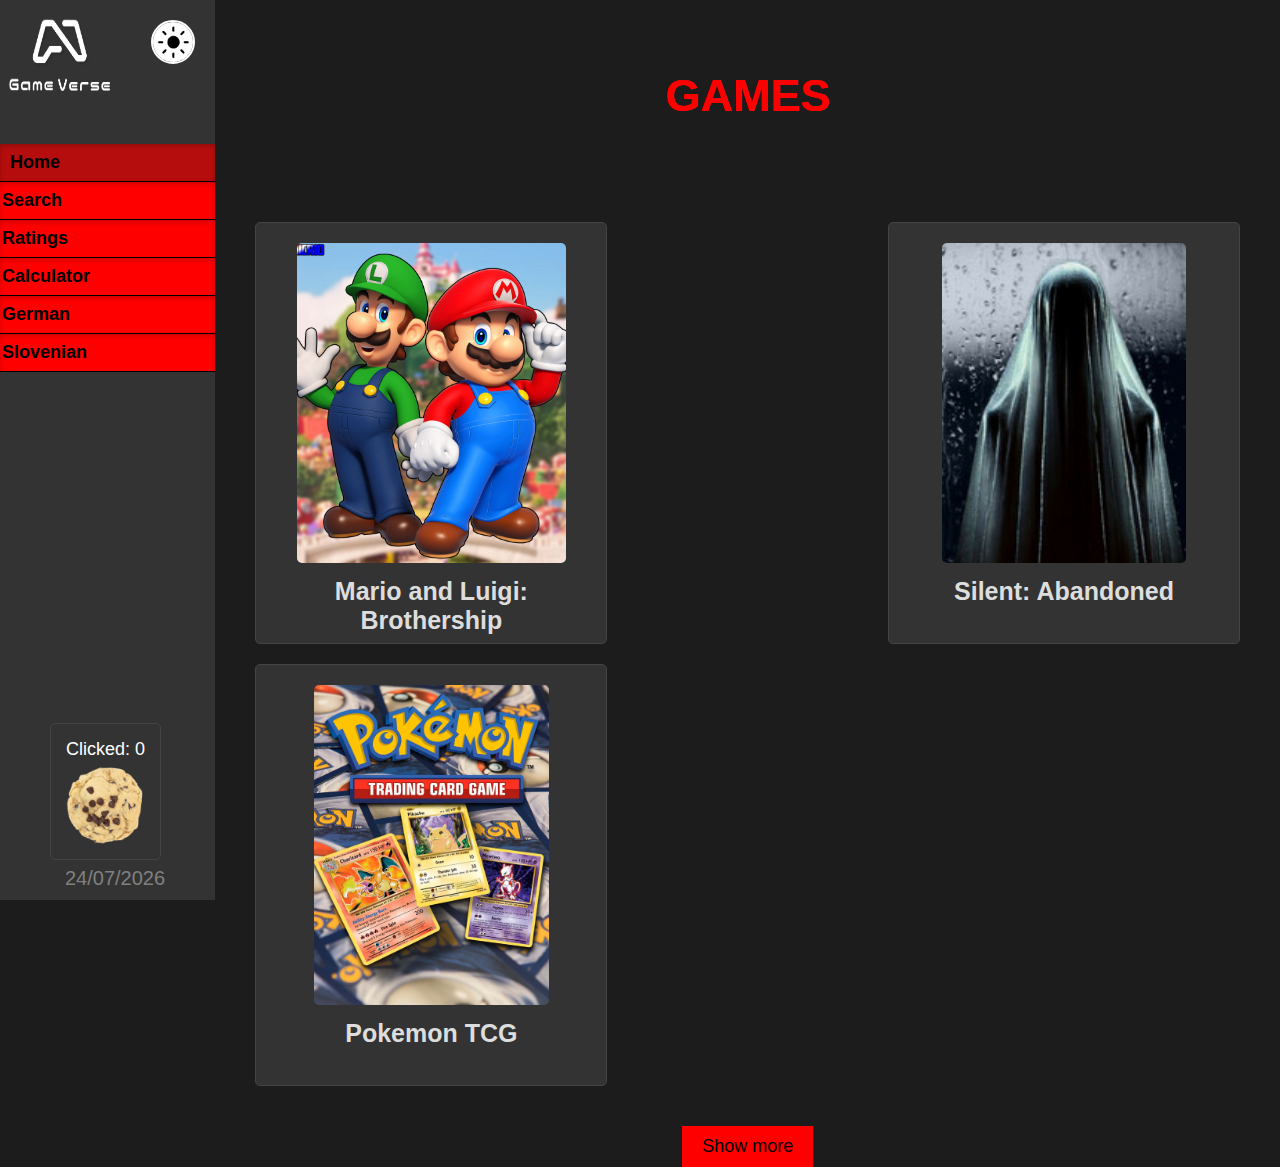
==== GameVerse/indexen.html @ df7fd272 "Možnost preklopa na angleščino" ====
<!DOCTYPE html>
<html lang="en">
    <head>
        <meta charset="UTF-8">
        <meta name="viewport" content="width=device-width, initial-scale=1.0">
        <title>Index Site</title>
        <link id="theme-style" rel="stylesheet" href="index_darkMode.css">
        <script>
            window.onload = function () {
                const themeLink = document.getElementById('theme-style');

                // Determine the page-specific CSS filenames
                const currentPage = window.location.pathname.split('/').pop(); // Get the current file name
                const darkModeFile = currentPage.replace('.html', '_darkMode.css');
                const lightModeFile = currentPage.replace('.html', '_lightMode.css');

                // Load the saved theme (light or dark) from localStorage
                const savedMode = localStorage.getItem('theme') || 'dark'; // Default to 'dark' if no preference is set
                themeLink.setAttribute('href', savedMode === 'dark' ? darkModeFile : lightModeFile);

                // Function to toggle between light and dark modes
                function toggleMode() {
                    if (savedMode === 'dark') {
                        themeLink.setAttribute('href', lightModeFile);
                        localStorage.setItem('theme', 'light'); // Save preference as 'light'
                    } else {
                        themeLink.setAttribute('href', darkModeFile);
                        localStorage.setItem('theme', 'dark'); // Save preference as 'dark'
                    }
                }

                // Expose toggleMode globally so it can be used in the HTML
                window.toggleMode = toggleMode;

                // Function to update today's date
                function updateDate() {
                    const dateElement = document.getElementById('current-date');
                    const now = new Date();

                    // Format date as day/month/year
                    const day = String(now.getDate()).padStart(2, '0'); // Add leading zero if needed
                    const month = String(now.getMonth() + 1).padStart(2, '0'); // Months are 0-indexed
                    const year = now.getFullYear();

                    const dateString = `${day}/${month}/${year}`;
                    dateElement.textContent = dateString;
                }

                updateDate(); // Call once to show the date immediately
            };
            
            function showMoreCards() {
                const hiddenCards = document.querySelectorAll('.hidden-cards');
                hiddenCards.forEach(card => {
                    card.style.display = 'block';
                });
                document.getElementById('show-more-btn').style.display = 'none';

                // Update container height to match the new page size
                const container = document.querySelector('.container');
                container.style.height = `${document.documentElement.scrollHeight}px`;
            }

            let score = 0;
            function cookieClick(){
                score++;
                document.getElementById('score').textContent = "Clicked: " + score + "";
            }
        </script>
    </head>
    <body>
        <div class="container">
            <!-- Sidebar -->
            <div class="sidebar">
                <div class="logo">
                    <img src="Slike/logo.png" alt="logo" id="logo">
                </div>
                <nav>
                    <ul>
                        <li><a href="indexen.html" class="active">Home</a></li>
                        <li><a href="iskanjeen.html">Search</a></li>
                        <li><a href="oceneen.html">Ratings</a></li>
                        <li><a href="kalkulatoren.html">Calculator</a></li>
                        <li><a href="indexnem.html">German</a></li>
                        <li><a href="index.html">Slovenian</a></li>
                    </ul>
                </nav>
                <div class="mode-toggle" onclick="toggleMode()">
                    <img src="Slike/mode.png" alt="Mode" id="mode-icon">
                </div>
                <div class="datum">
                    <span id="current-date"></span>
                </div>
                <div class="cookie">
                    <p id="score">Clicked: 0</p>
                    <img id="cookie" src="Slike/cookie.png" alt="cookieClicker" onClick="cookieClick();">
                </div>
            </div>

            <!-- Main Content -->
            <div class="main-content">
                <h1 class="featured-title">Games</h1>
                <div class="featured-section">
                    <div class="card">
                        <img src="Slike/mario&luigi.png" alt="Mario in Luigi">
                        <h3>Mario and Luigi: Brothership</h3>
                    </div>
                    <div class="card">
                        <img src="Slike/silentAbandoned.png" alt="Silent Abandoned">
                        <h3>Silent: Abandoned</h3>
                    </div>
                    <div class="card">
                        <img src="Slike/PokemonTCG.png" alt="Pokemon TCG">
                        <h3>Pokemon TCG</h3>
                    </div>

                    <!-- Hidden Cards -->
                    <div class="card hidden-cards">
                        <img src="Slike/terraria.png" alt="Terraria">
                        <h3>Terraria</h3>
                    </div>
                    <div class="card hidden-cards">
                        <img src="Slike/minecraft.png" alt="Minecraft">
                        <h3>Minecraft</h3>
                    </div>
                    <div class="card hidden-cards">
                        <img src="Slike/yumenikki.jpg" alt="Yume Nikki">
                        <h3>Yume Nikki</h3>
                    </div>
                </div>
                <button id="show-more-btn" class="show-more-btn" onclick="showMoreCards()">Show more</button>
            </div>
        </div>
    </body>
</html>
---- GameVerse/index_darkMode.css ----
body, html {
    margin: 0;
    padding: 0;
    font-family: Arial, sans-serif;
    background-color: #1c1c1c;
    height: 100%;
}

.container {
    display: flex;
    height: 100%;
}

/* Sidebar Styles */
.sidebar {
    width: 280px;
    background-color: #333;
    display: flex;
    flex-direction: column;
    justify-content: flex-start;
    position: relative;
}

.sidebar nav ul {
    list-style: none;
    position: relative;
    top: 40px;
    padding: 0;
    margin: 0;
}

.sidebar nav ul li {
    border-bottom: 1px black solid;
}

.sidebar nav ul li a {
    font-weight: bold;
    color: black;
    background-color: red;
    text-decoration: none;
    font-size: 18px;
    display: block;
    padding: 8px 0;
    box-shadow: 0px 2px 5px 0px rgba(0, 0, 0, 0.2) inset;
    padding-left: 2px;
}

.sidebar nav ul li a:hover{
    background-color: #db0b0b;
}

.sidebar nav ul li a.active {
    background-color: #b50d0d;
    color: black;
    padding-left: 10px;
}

.sidebar nav ul li a.active:hover{
    background-color: #9e0b0b;
}

/* Main Content Styles */
.main-content {
    padding: 40px;
    width: 100%;
}

.featured-title {
    font-size: 45px;
    color: red;
    margin-bottom: 20px;
    text-transform: uppercase;
    text-shadow: 0.1px 0.1px 0.1px;
    text-align: center;
}

.featured-section {
    display: flex;
    justify-content: space-between;
    padding-top: 80px;
    flex-wrap: wrap;
}

.card {
    background-color: #333;
    padding: 10px;
    border: 1px solid #444;
    border-radius: 5px;
    text-align: center;
    width: 330px;
    height: 400px;
    max-width: none;
    display: block;
    margin-bottom: 20px; /* Add space between cards */
}

.hidden-cards {
    display: none;
    margin-top: 20px; /* Add space between hidden cards and shown cards */
}

.show-more-btn {
    background-color: red;
    color: black;
    padding: 10px 20px;
    border: none;
    font-size: 18px;
    cursor: pointer;
    margin-top: 20px;
    display: block;
    margin-left: auto;
    margin-right: auto;
}

.show-more-btn:hover {
    background-color: #db0b0b;
}

.card img {
    width: auto; /* Adjust image width */
    height: 80%;
    border-radius: 5px;
    margin: 10px;
}

.card h3 {
    margin: 0;
    font-size: 25px;
    color: #ddd;
}
#logo{
    height: 100px;
    width: 120px;
}
.mode-toggle {
    position: absolute;
    top: 20px;
    right: 20px;
    cursor: pointer;
}
.mode-toggle:hover{
    opacity: 80%;
}

#mode-icon {
    width: 40px;
    height: 40px;
    border-radius: 50%;
    border: 2px solid #fff;
}
.datum {
    position: absolute;
    bottom: 10px;
    left: 65px;
    font-size: 20px;
    color: grey;
}
.cookie {
    margin-top: 20px;
    text-align: center;
    padding: 10px;
    border: 1px solid #444;
    border-radius: 5px;
    position: absolute;
    bottom: 40px;
    left: 50px;
}
.cookie img {
    width: 80px;
    height: 80px;
    cursor: pointer;
}

.cookie p {
    font-size: 18px;
    color: #fff;
    margin: 5px;
}
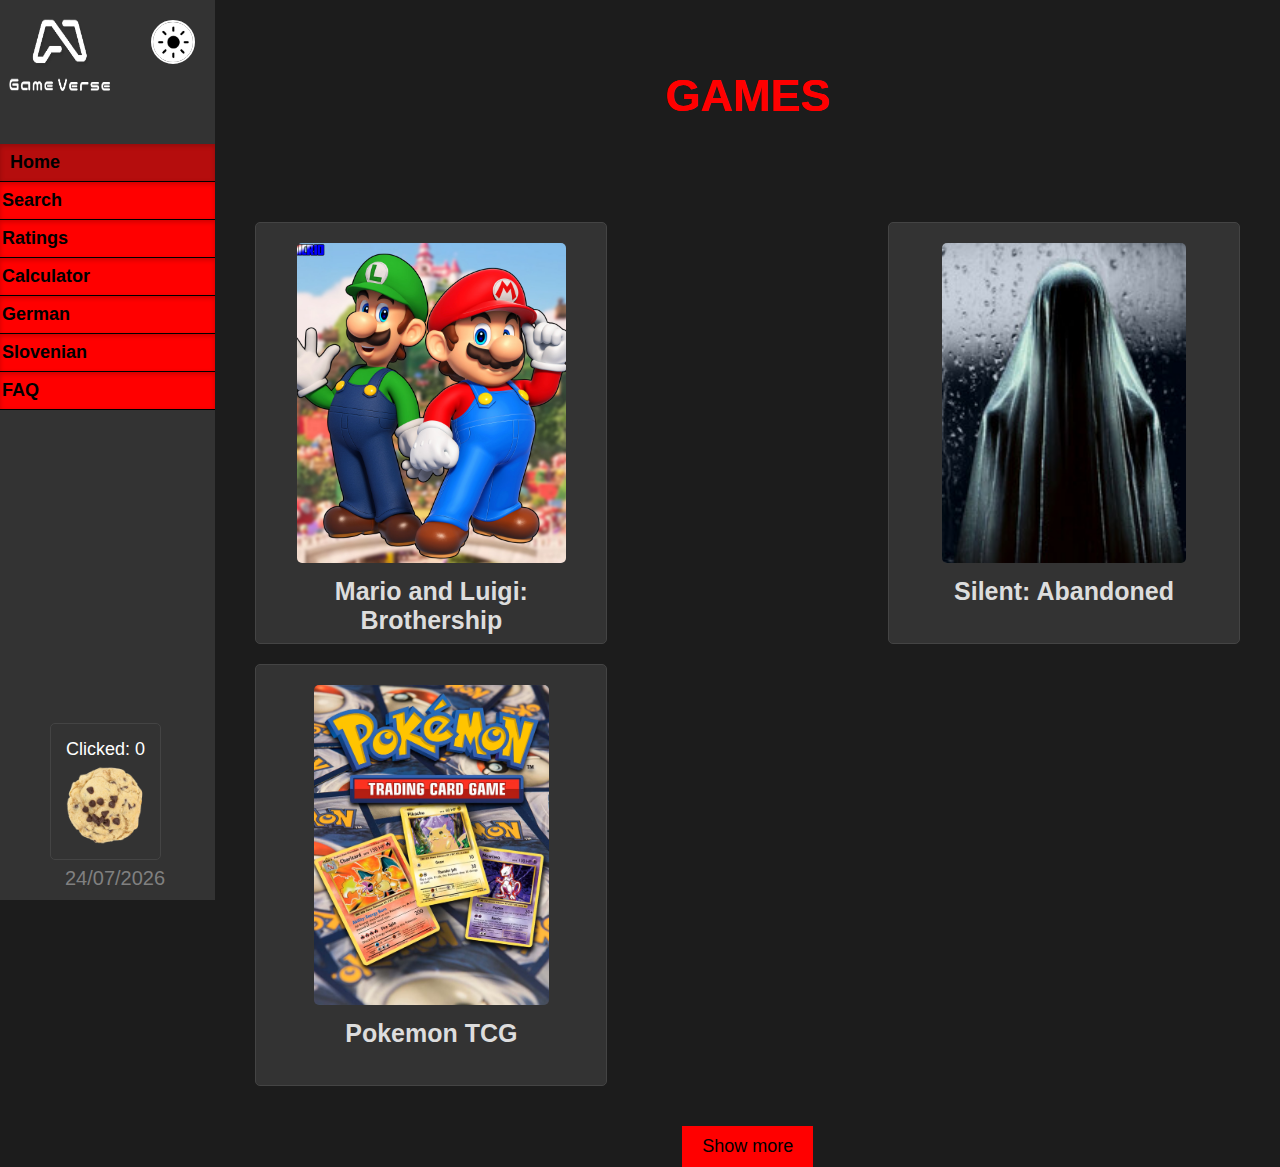
==== commit 0abba409: "Luka KIDS NALOGA 6" ====
--- a/GameVerse/indexen.html
+++ b/GameVerse/indexen.html
@@ -83,6 +83,7 @@
                         <li><a href="kalkulatoren.html">Calculator</a></li>
                         <li><a href="indexnem.html">German</a></li>
                         <li><a href="index.html">Slovenian</a></li>
+                        <li><a href="FAQ.html">FAQ</a></li>
                     </ul>
                 </nav>
                 <div class="mode-toggle" onclick="toggleMode()">
